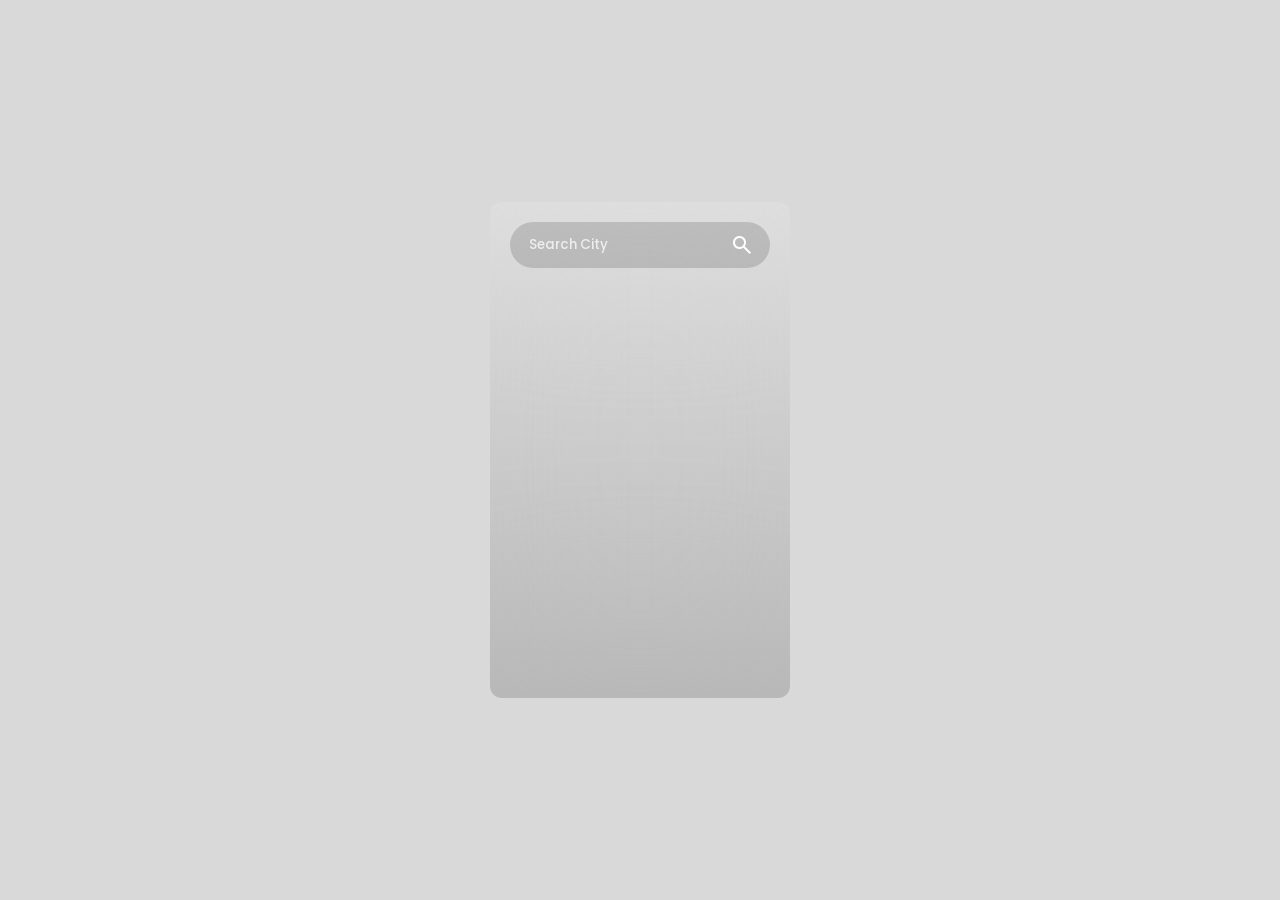
==== index.html @ decbcf06 "Finished designing the weather info display and onto designing and building the message section oh a" ====
<!DOCTYPE html>
<html lang="en">

<head>
    <meta charset="UTF-8">
    <meta name="viewport" content="width=device-width, initial-scale=1.0">
    <title>Weather App</title>
    <link rel="stylesheet" href="style.css">
    <!-- IMPORT GOOGLE ICONS -->
    <link rel="stylesheet"
        href="https://fonts.googleapis.com/css2?family=Material+Symbols+Outlined:opsz,wght,FILL,GRAD@24,400,0,0&icon_names=search" />
</head>

<body>

    <main class="main-container">

        <header class="input-container">
            <input class="city-input" placeholder="Search City" type="text">
            <button class="search-btn">
                <span class="material-symbols-outlined">
                    search
                </span>
            </button>
        </header>

        <section class="weather-info" style="display: none;">
            <div class="location-date-container">
                <div class="location">
                    <span class="material-symbols-outlined">
                        location_on
                    </span>
                    <h4 class="country-txt">Jakarta</h4>
                </div>
                <h5 class="current-date-txt regular-txt">Wed, 07 Aug</h5>
            </div>

            <div class="weather-summary-container">
                <img src="assets/weather/clouds.svg" class="weather-summary-img">
                <div class="weather-summary-info">
                    <h1 class="temp-txt">29 °C</h1>
                    <h3 class="condition-txt regular-txt">Clouds</h3>
                </div>
            </div>

            <div class="weather-conditions-container">
                <div class="condition-item">
                    <span class="material-symbols-outlined">
                        water_drop
                    </span>
                    <div class="condition-info">
                        <h5 class="regular-txt">Humidity</h5>
                        <h5 class="humidity-value-txt">55%</h5>
                    </div>
                </div>

                <div class="condition-item">
                    <span class="material-symbols-outlined">
                        air
                    </span>
                    <div class="condition-info">
                        <h5 class="regular-txt">Wind Speed</h5>
                        <h5 class="wind-value-txt">2 M/s</h5>
                    </div>
                </div>
            </div>

            <div class="forecast-items-container">
                <div class="forecast-item">
                    <h5 class="forecast-item-date regylar-txt">05 Aug</h5>
                    <img src="assets/weather/thunderstorm.svg" class="forecast-item-img">
                    <h5 class="forecast-item-temp">29 °C</h5>
                </div>

                <div class="forecast-item">
                    <h5 class="forecast-item-date regylar-txt">05 Aug</h5>
                    <img src="assets/weather/thunderstorm.svg" class="forecast-item-img">
                    <h5 class="forecast-item-temp">29 °C</h5>
                </div>

                <div class="forecast-item">
                    <h5 class="forecast-item-date regylar-txt">05 Aug</h5>
                    <img src="assets/weather/thunderstorm.svg" class="forecast-item-img">
                    <h5 class="forecast-item-temp">29 °C</h5>
                </div>

                <div class="forecast-item">
                    <h5 class="forecast-item-date regylar-txt">05 Aug</h5>
                    <img src="assets/weather/thunderstorm.svg" class="forecast-item-img">
                    <h5 class="forecast-item-temp">29 °C</h5>
                </div>
            </div>
        </section>
    </main>

</body>

</html>
---- style.css ----
@import url('https://fonts.googleapis.com/css2?family=Poppins:ital,wght@0,100;0,200;0,300;0,400;0,500;0,600;0,700;0,800;0,900;1,100;1,200;1,300;1,400;1,500;1,600;1,700;1,800;1,900&display=swap');

* {

    margin: 0;
    padding: 0;
    box-sizing: border-box;
    font-family: "Poppins", sans-serif;
    color: white;
    font-weight: 600;
}

body {
    background: url('assets/bg.jpg');
    width: 100%;
    height: 100dvh;
    background-size: cover;
    background-position: center;
    display: flex;
    align-items: center;
    justify-content: center;
}

body::before {
    content: "";
    position: absolute;
    width: 100%;
    height: 100dvh;
    background: rgb(0, 0, 0, 0.15);
    backdrop-filter: blur(15px);
}

/* UTILITES */
.regular-txt {
    font-weight: 400;
}
/* END UTILITES */

.main-container {
    width: 300px;
    height: 496px;
    z-index: 1;
    background: linear-gradient(
        to top, rgb(0,0,0,0.15),
        rgb(255,255,255,0.15));
    border-radius: 12px;
    backdrop-filter: blur(100px);
    padding: 20px;
}

/* INPUT CONTAINER */
.input-container {
    position: relative;
    margin-bottom: 25px;
}

.city-input{
    width: 100%;
    padding: 10px 16px;
    border-radius: 99px;
    border: 3px solid transparent;
    background: rgb(0,0,0,0.15);
    outline: none;
    font-weight: 500;
    transition: 0.25s border;
    padding-right: 45px;
}

.city-input:focus {
    border: 3px solid rgb(0,0,0,0.15);
}

.city-input::placeholder{
    color: rgb(255,255,255,0.75);
}

.search-btn {
    position: absolute;
    right: 16px;
    top: 50%;
    transform: translateY(-50%);
    background: none;
    display: flex;
    border: none;
    cursor: pointer;
}
/* END INPUT CONTAINER */

/* SECTION: WEATHER INFO */

.weather-info {
    display: flex;
    flex-direction: column;
    gap: 25px;
}

.location-date-container {
    display: flex;
    justify-content: space-between;
    align-items: center;
}

.location{
    display: flex;
    align-items: center;
    gap: 6px;
}

.weather-summary-container {
    display: flex;
    justify-content: space-between;
    align-items: center;
}

.weather-summary-img {
    width: 120px;
    height: 120px;
}

.weather-summary-info {
    text-align: end;
}

.weather-conditions-container {
    display: flex;
    justify-content: space-between;
}

.condition-item {
    display: flex;
    align-items: center;
    gap: 6px;
}

.condition-item span {
    font-size: 30px;
}

.forecast-items-container {
    display: flex;
    gap: 15px;
    overflow: scroll;
    padding-bottom: 12px;
}

.forecast-items-container::-webkit-scrollbar {
    height: 8px;
}

.forecast-items-container::-webkit-scrollbar-track {
    background: rgb(0,0,0,0.1);
    border-radius: 99px;
}

.forecast-items-container::-webkit-scrollbar-thumb {
    background: rgb(0,0,0,0.15);
    border-radius: 99px;
}

.forecast-item {
    min-width: 70px;
    background: rgb(255, 255, 255, 0.1);
    display: flex;
    flex-direction: column;
    gap: 6px;
    padding: 10px;
    align-items: center;
    border-radius: 12px;
    transition: 0.3s background;
}

.forecast-item:hover {
    background: rgb(255,255,255, 0.15);
}

.forecast-item-img {
    width: 35px;
    height: 35px;

}
/* END SECTION: WEATHER INFO */
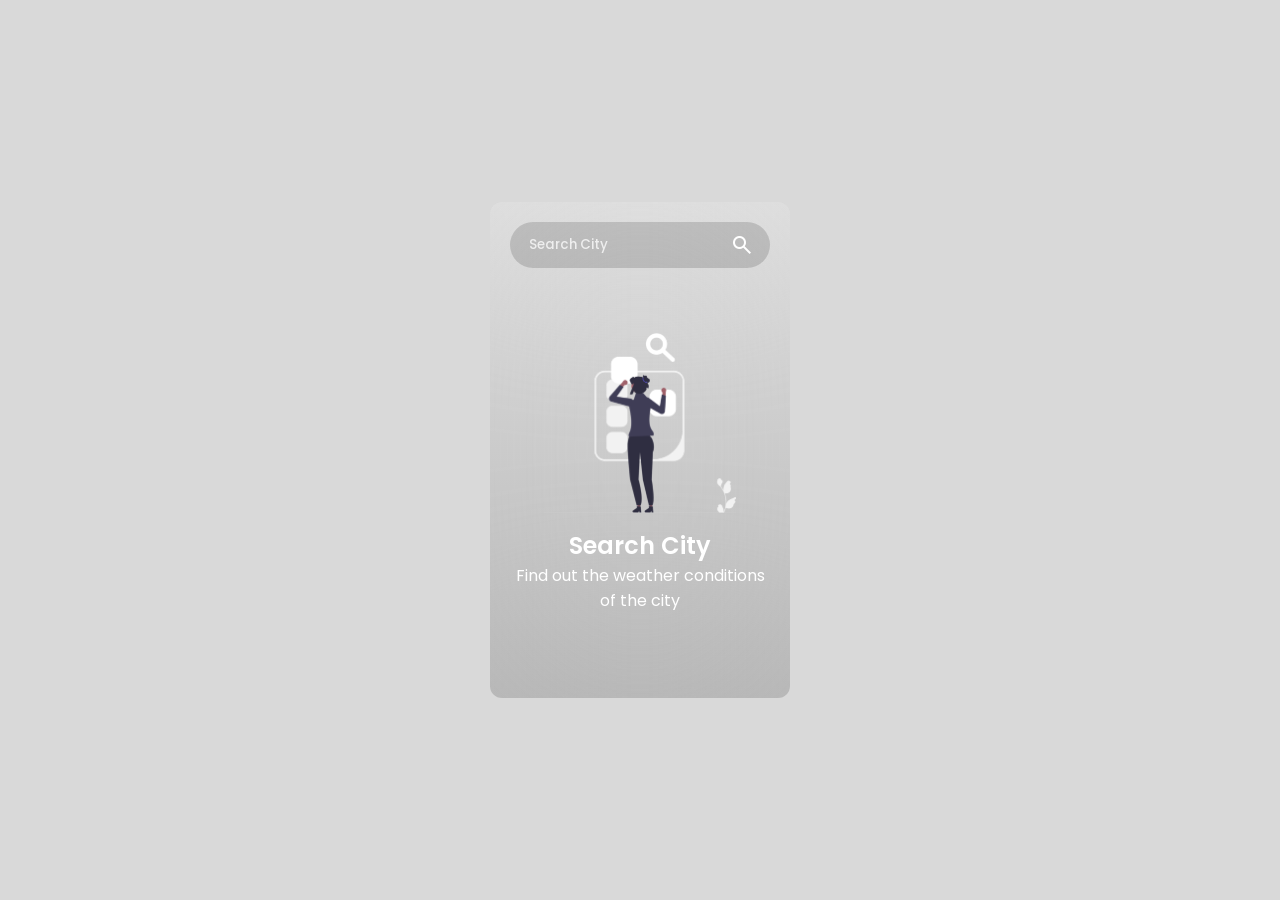
==== commit ec45eb02: "message displaying complete" ====
--- a/index.html
+++ b/index.html
@@ -6,6 +6,7 @@
     <meta name="viewport" content="width=device-width, initial-scale=1.0">
     <title>Weather App</title>
     <link rel="stylesheet" href="style.css">
+    <script src="script.js" defer></script>
     <!-- IMPORT GOOGLE ICONS -->
     <link rel="stylesheet"
         href="https://fonts.googleapis.com/css2?family=Material+Symbols+Outlined:opsz,wght,FILL,GRAD@24,400,0,0&icon_names=search" />
@@ -91,6 +92,26 @@
                 </div>
             </div>
         </section>
+
+        <section class="search-city section-message">
+            <img src="assets/message/search-city.png">
+            <div>
+                <h1>Search City</h1>
+                <h4 class="regular-txt">
+                    Find out the weather conditions of the city
+                </h4>
+            </div>
+        </section>
+
+        <section class="not-found section-message" style="display: none;">
+            <img src="assets/message/not-found.png">
+            <div>
+                <h1>Search City</h1>
+                <h4 class="regular-txt">
+                    Find out the weather conditions of the city
+                </h4>
+            </div>
+        </section>
     </main>
 
 </body>
--- a/style.css
+++ b/style.css
@@ -178,4 +178,19 @@
     height: 35px;
 
 }
-/* END SECTION: WEATHER INFO */+/* END SECTION: WEATHER INFO */
+
+/* SECTION: MESSAGE */
+.section-message {
+    display: flex;
+    flex-direction: column;
+    align-items: center;
+    text-align: center;
+    gap: 15px;
+    margin-top: 25%;
+}
+.section-message img {
+    height: 180px;
+    width: fit-content;
+}
+/* END SECTION: MESSAGE */
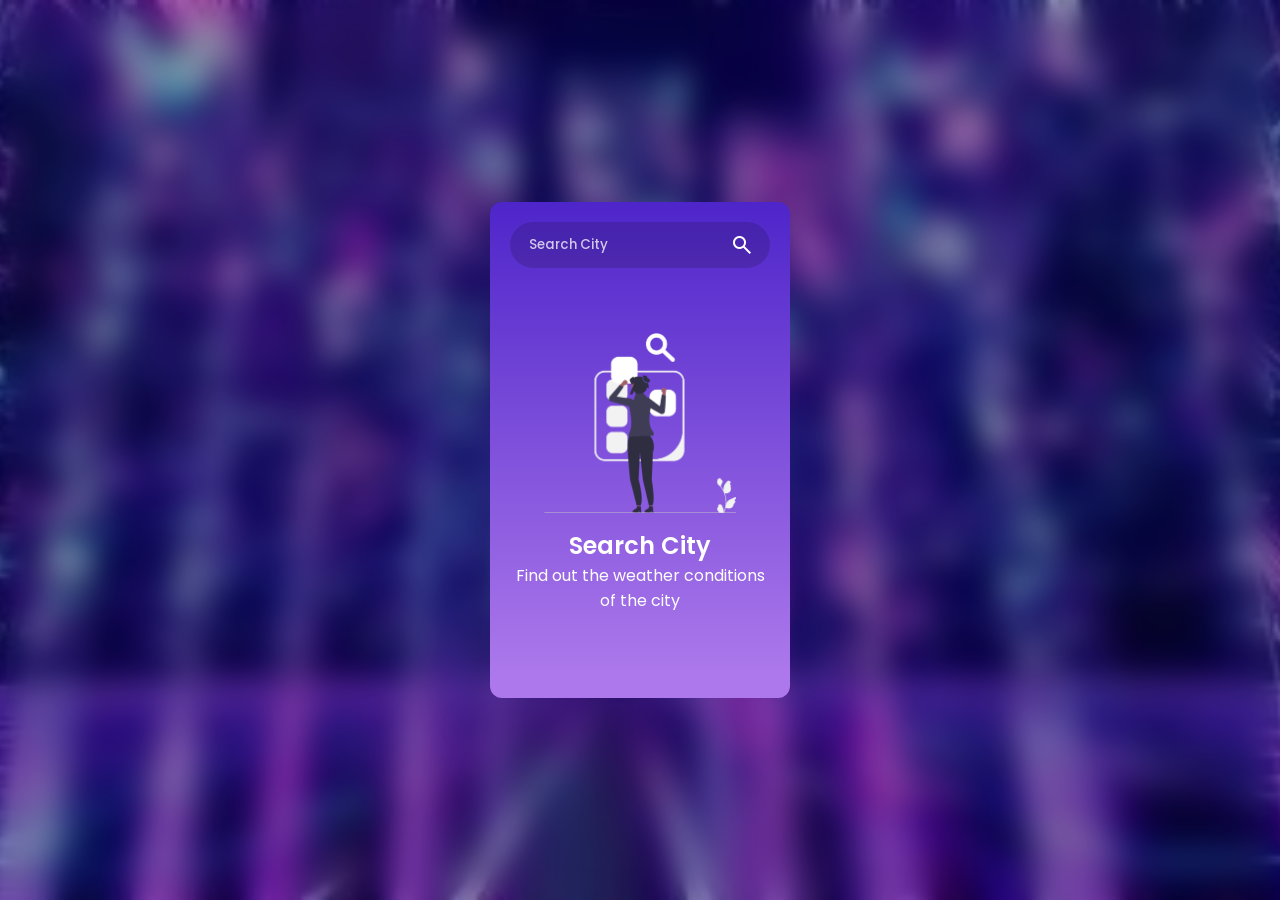
==== commit 9fdcf489: "Adding my final touches to my frontend" ====
--- a/index.html
+++ b/index.html
@@ -5,11 +5,14 @@
     <meta charset="UTF-8">
     <meta name="viewport" content="width=device-width, initial-scale=1.0">
     <title>Weather App</title>
+    <link rel="icon" type="image/png" href="assets/Icon.png">
     <link rel="stylesheet" href="style.css">
+    <script src="config.js" defer></script>
     <script src="script.js" defer></script>
     <!-- IMPORT GOOGLE ICONS -->
     <link rel="stylesheet"
         href="https://fonts.googleapis.com/css2?family=Material+Symbols+Outlined:opsz,wght,FILL,GRAD@24,400,0,0&icon_names=search" />
+    <link rel="stylesheet" href="https://fonts.googleapis.com/css2?family=Material+Symbols+Outlined" />
 </head>
 
 <body>
@@ -61,32 +64,32 @@
                     </span>
                     <div class="condition-info">
                         <h5 class="regular-txt">Wind Speed</h5>
-                        <h5 class="wind-value-txt">2 M/s</h5>
+                        <h5 class="wind-value-txt">2 KM/h</h5>
                     </div>
                 </div>
             </div>
 
             <div class="forecast-items-container">
                 <div class="forecast-item">
-                    <h5 class="forecast-item-date regylar-txt">05 Aug</h5>
+                    <h5 class="forecast-item-date regular-txt">05 Aug</h5>
                     <img src="assets/weather/thunderstorm.svg" class="forecast-item-img">
                     <h5 class="forecast-item-temp">29 °C</h5>
                 </div>
 
                 <div class="forecast-item">
-                    <h5 class="forecast-item-date regylar-txt">05 Aug</h5>
+                    <h5 class="forecast-item-date regular-txt">05 Aug</h5>
                     <img src="assets/weather/thunderstorm.svg" class="forecast-item-img">
                     <h5 class="forecast-item-temp">29 °C</h5>
                 </div>
 
                 <div class="forecast-item">
-                    <h5 class="forecast-item-date regylar-txt">05 Aug</h5>
+                    <h5 class="forecast-item-date regular-txt">05 Aug</h5>
                     <img src="assets/weather/thunderstorm.svg" class="forecast-item-img">
                     <h5 class="forecast-item-temp">29 °C</h5>
                 </div>
 
                 <div class="forecast-item">
-                    <h5 class="forecast-item-date regylar-txt">05 Aug</h5>
+                    <h5 class="forecast-item-date regular-txt">05 Aug</h5>
                     <img src="assets/weather/thunderstorm.svg" class="forecast-item-img">
                     <h5 class="forecast-item-temp">29 °C</h5>
                 </div>
--- a/style.css
+++ b/style.css
@@ -11,7 +11,7 @@
 }
 
 body {
-    background: url('assets/bg.jpg');
+    background: url('assets/large.jpg');
     width: 100%;
     height: 100dvh;
     background-size: cover;
@@ -41,8 +41,8 @@
     height: 496px;
     z-index: 1;
     background: linear-gradient(
-        to top, rgb(0,0,0,0.15),
-        rgb(255,255,255,0.15));
+        to top, #AC78EB 5%,
+        #4e25ca);
     border-radius: 12px;
     backdrop-filter: blur(100px);
     padding: 20px;
@@ -139,7 +139,8 @@
 .forecast-items-container {
     display: flex;
     gap: 15px;
-    overflow: scroll;
+    overflow-x:auto;
+    overflow-y:hidden;
     padding-bottom: 12px;
 }
 
@@ -159,7 +160,7 @@
 
 .forecast-item {
     min-width: 70px;
-    background: rgb(255, 255, 255, 0.1);
+    background: rgba(255, 255, 255, 0.151);
     display: flex;
     flex-direction: column;
     gap: 6px;
@@ -170,7 +171,7 @@
 }
 
 .forecast-item:hover {
-    background: rgb(255,255,255, 0.15);
+    background: rgb(255,255,255, 0.25);
 }
 
 .forecast-item-img {
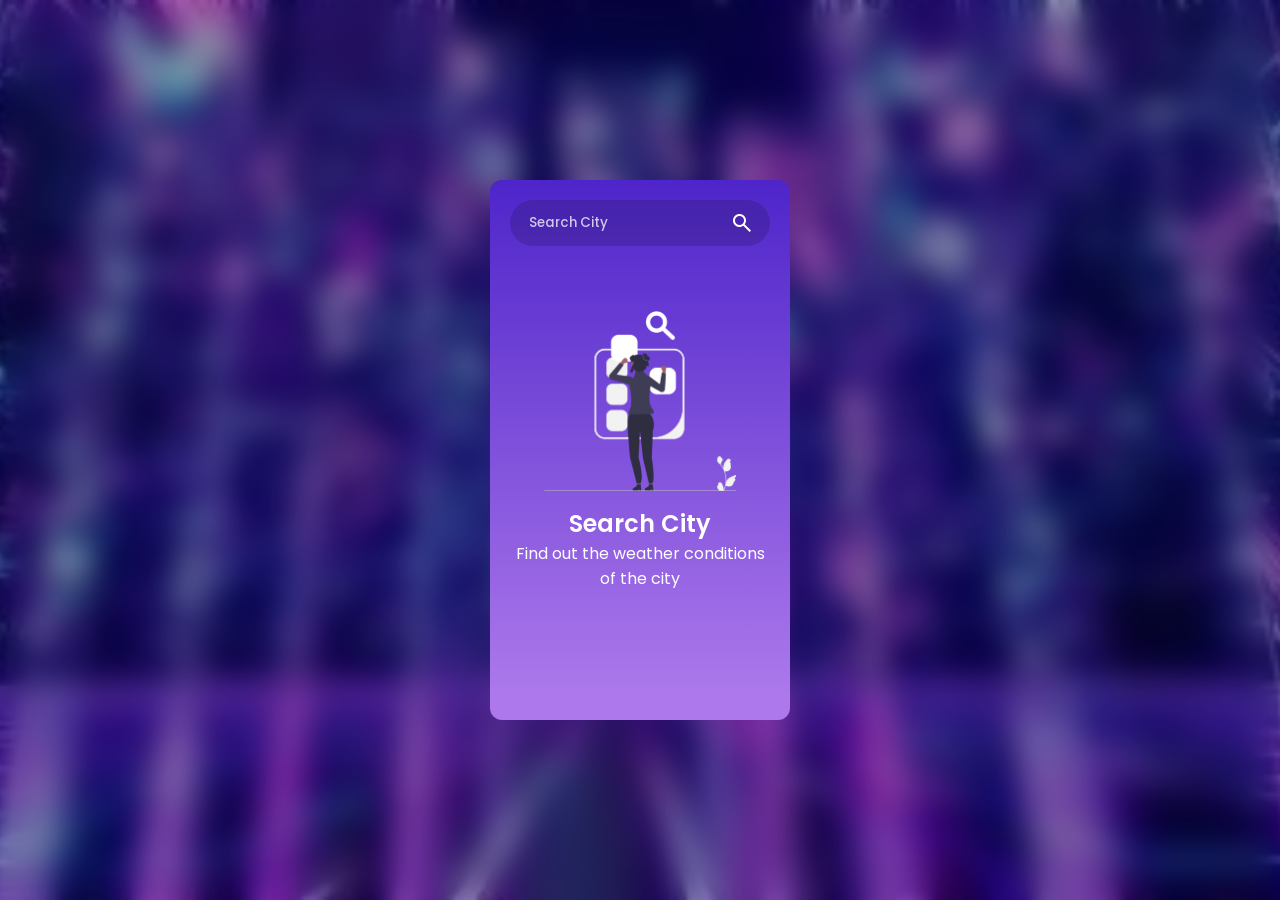
==== commit 29d2d5c6: "Just added a final touch for the javascript as well" ====
--- a/index.html
+++ b/index.html
@@ -69,6 +69,10 @@
                 </div>
             </div>
 
+            <h4 class="forecast-title">
+                7-Day Forecast
+            </h4>
+
             <div class="forecast-items-container">
                 <div class="forecast-item">
                     <h5 class="forecast-item-date regular-txt">05 Aug</h5>
--- a/style.css
+++ b/style.css
@@ -38,7 +38,7 @@
 
 .main-container {
     width: 300px;
-    height: 496px;
+    min-height: 540px;
     z-index: 1;
     background: linear-gradient(
         to top, #AC78EB 5%,
@@ -91,7 +91,7 @@
 .weather-info {
     display: flex;
     flex-direction: column;
-    gap: 25px;
+    gap: 23px;
 }
 
 .location-date-container {
@@ -134,6 +134,12 @@
 
 .condition-item span {
     font-size: 30px;
+}
+
+.forecast-title{
+    font-size: 16px;
+    font-weight: 600;
+    margin-top: -5px;
 }
 
 .forecast-items-container {
